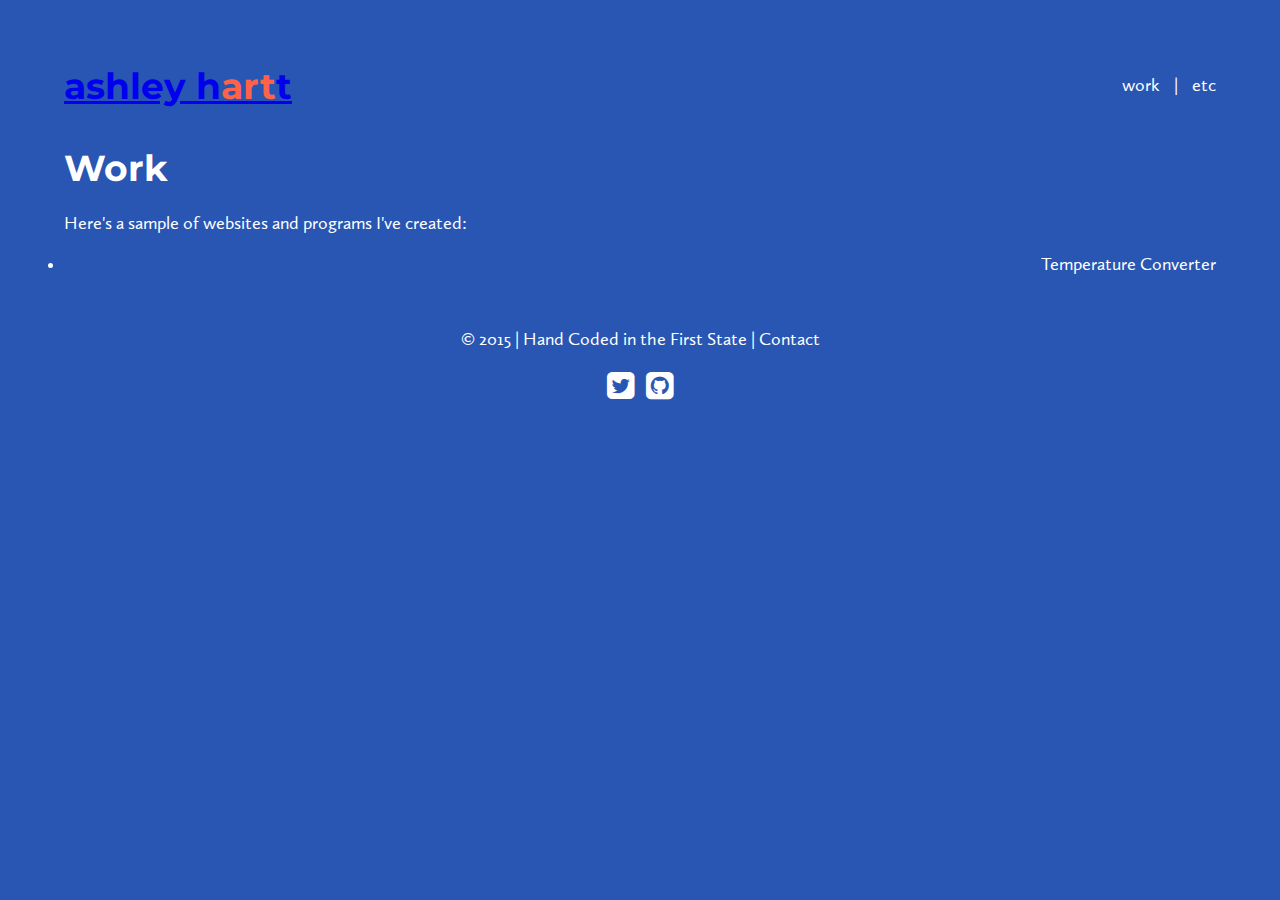
==== work.html @ 7e4d7e14 "Add "Work" page" ====
<html>
    <head>
    <title>ashley hartt | purpose-driven web design and development</title>
    <meta charset="utf-8" />
    <meta name="viewport" content="width=device-width, initial-scale=1" />
        <!--[if lte IE 8]><script src="assets/js/ie/html5shiv.js"></script><![endif]-->
    <link rel="stylesheet" type="text/css" href="styles/style.css" />
    <link rel="stylesheet" type="text/css" href="https://fonts.googleapis.com/css?family=Montserrat:400,700|Raleway:400,500,700">
    <link rel="stylesheet" type="text/css" href="styles/flexbox.css">
    <link rel="stylesheet" type="text/css" href="styles/MyFontsWebfontsKit.css">
    <link rel="stylesheet" type="text/css" href="https://maxcdn.bootstrapcdn.com/font-awesome/4.3.0/css/font-awesome.min.css">
    </head>
    <body>
    <header id="header">
        <nav id="top-nav">
            <div class="row middle-lg middle-md middle-sm middle-xs">
                <div class="col-lg col-md col-sm col-xs">
                <h1 id="logo"><a id="header-home-link" href="./index.html">ashley h<span style="color: tomato;">art</span>t</a></h1>
                </div>
                <div class="col-lg col-md col-sm col-xs">
                    <ul>
                        <li id="work" class="nav-menu-items"><a href="./work.html">work</a></li>
                        <li class="nav-menu-items"><a href="#">etc</a></li>
                    </ul>
                </div>
            </div>
        </nav>
    </header>
        <hr class="style1">
        <section id="home-main">
            <h1>Work</h1>
            <p>Here's a sample of websites and programs I've created:</p>
            <br />
            <ul id="work-list">
            	<li><a href="./projects/temp_converter/temp_convert_form.html"> Temperature Converter</a></li>
            </ul>
        </section>
    <footer>
        <hr class="style1">
        <div class="row center-lg center-md center-sm center-xs">
            <div class="col"><p>&copy; 2015 | Hand Coded in the <a href="https://www.google.com/maps/place/Delaware/@39.145251,-75.4189207,9z/data=!3m1!4b1!4m2!3m1!1s0x89c705764d0cd63b:0x941d2d128c04e878" target="_blank">First State</a> | <a href="mailto:howdy@ashleyhartt.com">Contact</a></p>
            <br />
            <a href="https://twitter.com/ohhheyyyyyy" target="_blank"><i class="fa fa-twitter-square fa-2x"></i></a>
            &nbsp;
            <a href="https://github.com/ohhheyyyy" target="_blank"><i class="fa fa-github-square fa-2x"></i></a>
            </div>
        </div>
    </footer>    
    </body>
</html>
---- styles/style.css ----
/* Cross Browser Compatability CSS */
/**
 * html5doctor.com Reset Stylesheet (Eric Meyer's Reset Reloaded + HTML5 baseline)
 * v1.6.1 2010-09-17 | Authors: Eric Meyer & Richard Clark
 * html5doctor.com/html-5-reset-stylesheet/
 */

html, body, div, span, object, iframe,
h1, h2, h3, h4, h5, h6, p, blockquote, pre,
abbr, address, cite, code, del, dfn, em, img, ins, kbd, q, samp,
small, strong, sub, sup, var, b, i, dl, dt, dd, ol, ul, li,
fieldset, form, label, legend,
table, caption, tbody, tfoot, thead, tr, th, td,
article, aside, canvas, details, figcaption, figure,
footer, header, hgroup, menu, nav, section, summary,
time, mark, audio, video {
  margin: 0;
  padding: 0;
  border: 0;
  font-size: 100%;
  font: inherit;
  vertical-align: baseline;
}

article, aside, details, figcaption, figure,
footer, header, hgroup, menu, nav, section {
  display: block;
}

blockquote, q { quotes: none; }

blockquote:before, blockquote:after,
q:before, q:after { content: ""; content: none; }

ins { background-color: #ff9; color: #000; text-decoration: none; }

mark { background-color: #ff9; color: #000; font-style: italic; font-weight: bold; }

del { text-decoration: line-through; }

abbr[title], dfn[title] { border-bottom: 1px dotted; cursor: help; }

table { border-collapse: collapse; border-spacing: 0; }

hr { display: block; height: 1px; border: 0; border-top: 1px solid #ccc; margin: 1em 0; padding: 0; }

input, select { vertical-align: middle; }

/* Styles */

body {
	background-color: #2956B2;
	color: #ffffff;
	margin: 5%;
}

h1, h2, h3, h4, h5, h6 {
	font-family: 'Montserrat';
	font-weight: 700;
	font-size: 2.25em;
}

p, li {
	font-family: 'CallunaSans-Regular';
	/*font-family: 'Raleway';
	font-weight: 400;*/
	font-size: 1.15em;
	
}

.CallunaSans-Regular { 
	font-family: CallunaSans-Regular;
	font-weight: normal;
	font-style: normal;
}

/* Nav Menu */
ul {
	text-align: right;
}

ul li#work.nav-menu-items::after {
	content: ' | ';
	padding: 0 10px;
}

ul > li > a {
	text-decoration: none;
	color: #ffffff;
}

ul > li > a:hover {
	border-bottom: 3px solid tomato;
}

li.nav-menu-items {
	text-decoration: none;
    list-style: none;
    display: inline;
    justify-content: flex-end;
}

hr.style1 {
	height: 6px;
	background: url(http://ibrahimjabbari.com/english/images/hr-11.png) repeat-x 0 0;
    border: 0;
}

#home-main h1{
	margin-bottom: 2%;
}

footer hr {
	margin: 2% 0;
}

footer a, footer p a {
	color: #ffffff;
	text-decoration: none;
}

footer p a:hover {
	border-bottom: 3px solid tomato;
	color: #ffffff;
}

footer a:hover {
	color: tomato;
}

footer a img {
	max-height: 10%;
}
---- styles/flexbox.css ----
.container-fluid {
  margin-right: auto;
  margin-left: auto;
  padding-right: 2rem;
  padding-left: 2rem;
}

.row {
  box-sizing: border-box;
  display: -webkit-flex;
  display: -ms-flexbox;
  display: flex;
  -webkit-flex: 0 1 auto;
  -ms-flex: 0 1 auto;
  flex: 0 1 auto;
  -webkit-flex-direction: row;
  -ms-flex-direction: row;
  flex-direction: row;
  -webkit-flex-wrap: wrap;
  -ms-flex-wrap: wrap;
  flex-wrap: wrap;
  margin-right: -0.5rem;
  margin-left: -0.5rem;
}

.row.reverse {
  -webkit-flex-direction: row-reverse;
  -ms-flex-direction: row-reverse;
  flex-direction: row-reverse;
}

.col.reverse {
  -webkit-flex-direction: column-reverse;
  -ms-flex-direction: column-reverse;
  flex-direction: column-reverse;
}

.col-xs,
.col-xs-1,
.col-xs-2,
.col-xs-3,
.col-xs-4,
.col-xs-5,
.col-xs-6,
.col-xs-7,
.col-xs-8,
.col-xs-9,
.col-xs-10,
.col-xs-11,
.col-xs-12,
.col-xs-offset-1,
.col-xs-offset-2,
.col-xs-offset-3,
.col-xs-offset-4,
.col-xs-offset-5,
.col-xs-offset-6,
.col-xs-offset-7,
.col-xs-offset-8,
.col-xs-offset-9,
.col-xs-offset-10,
.col-xs-offset-11,
.col-xs-offset-12 {
  box-sizing: border-box;
  -webkit-flex: 0 0 auto;
  -ms-flex: 0 0 auto;
  flex: 0 0 auto;
  padding-right: 0.5rem;
  padding-left: 0.5rem;
}

.col-xs {
  -webkit-flex-grow: 1;
  -ms-flex-positive: 1;
  flex-grow: 1;
  -webkit-flex-basis: 0;
  -ms-flex-preferred-size: 0;
  flex-basis: 0;
  max-width: 100%;
}

.col-xs-1 {
  -webkit-flex-basis: 8.333%;
  -ms-flex-preferred-size: 8.333%;
  flex-basis: 8.333%;
  max-width: 8.333%;
}

.col-xs-2 {
  -webkit-flex-basis: 16.667%;
  -ms-flex-preferred-size: 16.667%;
  flex-basis: 16.667%;
  max-width: 16.667%;
}

.col-xs-3 {
  -webkit-flex-basis: 25%;
  -ms-flex-preferred-size: 25%;
  flex-basis: 25%;
  max-width: 25%;
}

.col-xs-4 {
  -webkit-flex-basis: 33.333%;
  -ms-flex-preferred-size: 33.333%;
  flex-basis: 33.333%;
  max-width: 33.333%;
}

.col-xs-5 {
  -webkit-flex-basis: 41.667%;
  -ms-flex-preferred-size: 41.667%;
  flex-basis: 41.667%;
  max-width: 41.667%;
}

.col-xs-6 {
  -webkit-flex-basis: 50%;
  -ms-flex-preferred-size: 50%;
  flex-basis: 50%;
  max-width: 50%;
}

.col-xs-7 {
  -webkit-flex-basis: 58.333%;
  -ms-flex-preferred-size: 58.333%;
  flex-basis: 58.333%;
  max-width: 58.333%;
}

.col-xs-8 {
  -webkit-flex-basis: 66.667%;
  -ms-flex-preferred-size: 66.667%;
  flex-basis: 66.667%;
  max-width: 66.667%;
}

.col-xs-9 {
  -webkit-flex-basis: 75%;
  -ms-flex-preferred-size: 75%;
  flex-basis: 75%;
  max-width: 75%;
}

.col-xs-10 {
  -webkit-flex-basis: 83.333%;
  -ms-flex-preferred-size: 83.333%;
  flex-basis: 83.333%;
  max-width: 83.333%;
}

.col-xs-11 {
  -webkit-flex-basis: 91.667%;
  -ms-flex-preferred-size: 91.667%;
  flex-basis: 91.667%;
  max-width: 91.667%;
}

.col-xs-12 {
  -webkit-flex-basis: 100%;
  -ms-flex-preferred-size: 100%;
  flex-basis: 100%;
  max-width: 100%;
}

.col-xs-offset-1 {
  margin-left: 8.333%;
}

.col-xs-offset-2 {
  margin-left: 16.667%;
}

.col-xs-offset-3 {
  margin-left: 25%;
}

.col-xs-offset-4 {
  margin-left: 33.333%;
}

.col-xs-offset-5 {
  margin-left: 41.667%;
}

.col-xs-offset-6 {
  margin-left: 50%;
}

.col-xs-offset-7 {
  margin-left: 58.333%;
}

.col-xs-offset-8 {
  margin-left: 66.667%;
}

.col-xs-offset-9 {
  margin-left: 75%;
}

.col-xs-offset-10 {
  margin-left: 83.333%;
}

.col-xs-offset-11 {
  margin-left: 91.667%;
}

.start-xs {
  -webkit-justify-content: flex-start;
  -ms-flex-pack: start;
  justify-content: flex-start;
  text-align: start;
}

.center-xs {
  -webkit-justify-content: center;
  -ms-flex-pack: center;
  justify-content: center;
  text-align: center;
}

.end-xs {
  -webkit-justify-content: flex-end;
  -ms-flex-pack: end;
  justify-content: flex-end;
  text-align: end;
}

.top-xs {
  -webkit-align-items: flex-start;
  -ms-flex-align: start;
  align-items: flex-start;
}

.middle-xs {
  -webkit-align-items: center;
  -ms-flex-align: center;
  align-items: center;
}

.bottom-xs {
  -webkit-align-items: flex-end;
  -ms-flex-align: end;
  align-items: flex-end;
}

.around-xs {
  -webkit-justify-content: space-around;
  -ms-flex-pack: distribute;
  justify-content: space-around;
}

.between-xs {
  -webkit-justify-content: space-between;
  -ms-flex-pack: justify;
  justify-content: space-between;
}

.first-xs {
  -webkit-order: -1;
  -ms-flex-order: -1;
  order: -1;
}

.last-xs {
  -webkit-order: 1;
  -ms-flex-order: 1;
  order: 1;
}

@media only screen and (min-width: 48em) {
  .container {
    width: 49rem;
  }

  .col-sm,
  .col-sm-1,
  .col-sm-2,
  .col-sm-3,
  .col-sm-4,
  .col-sm-5,
  .col-sm-6,
  .col-sm-7,
  .col-sm-8,
  .col-sm-9,
  .col-sm-10,
  .col-sm-11,
  .col-sm-12,
  .col-sm-offset-1,
  .col-sm-offset-2,
  .col-sm-offset-3,
  .col-sm-offset-4,
  .col-sm-offset-5,
  .col-sm-offset-6,
  .col-sm-offset-7,
  .col-sm-offset-8,
  .col-sm-offset-9,
  .col-sm-offset-10,
  .col-sm-offset-11,
  .col-sm-offset-12 {
    box-sizing: border-box;
    -webkit-flex: 0 0 auto;
    -ms-flex: 0 0 auto;
    flex: 0 0 auto;
    padding-right: 0.5rem;
    padding-left: 0.5rem;
  }

  .col-sm {
    -webkit-flex-grow: 1;
    -ms-flex-positive: 1;
    flex-grow: 1;
    -webkit-flex-basis: 0;
    -ms-flex-preferred-size: 0;
    flex-basis: 0;
    max-width: 100%;
  }

  .col-sm-1 {
    -webkit-flex-basis: 8.333%;
    -ms-flex-preferred-size: 8.333%;
    flex-basis: 8.333%;
    max-width: 8.333%;
  }

  .col-sm-2 {
    -webkit-flex-basis: 16.667%;
    -ms-flex-preferred-size: 16.667%;
    flex-basis: 16.667%;
    max-width: 16.667%;
  }

  .col-sm-3 {
    -webkit-flex-basis: 25%;
    -ms-flex-preferred-size: 25%;
    flex-basis: 25%;
    max-width: 25%;
  }

  .col-sm-4 {
    -webkit-flex-basis: 33.333%;
    -ms-flex-preferred-size: 33.333%;
    flex-basis: 33.333%;
    max-width: 33.333%;
  }

  .col-sm-5 {
    -webkit-flex-basis: 41.667%;
    -ms-flex-preferred-size: 41.667%;
    flex-basis: 41.667%;
    max-width: 41.667%;
  }

  .col-sm-6 {
    -webkit-flex-basis: 50%;
    -ms-flex-preferred-size: 50%;
    flex-basis: 50%;
    max-width: 50%;
  }

  .col-sm-7 {
    -webkit-flex-basis: 58.333%;
    -ms-flex-preferred-size: 58.333%;
    flex-basis: 58.333%;
    max-width: 58.333%;
  }

  .col-sm-8 {
    -webkit-flex-basis: 66.667%;
    -ms-flex-preferred-size: 66.667%;
    flex-basis: 66.667%;
    max-width: 66.667%;
  }

  .col-sm-9 {
    -webkit-flex-basis: 75%;
    -ms-flex-preferred-size: 75%;
    flex-basis: 75%;
    max-width: 75%;
  }

  .col-sm-10 {
    -webkit-flex-basis: 83.333%;
    -ms-flex-preferred-size: 83.333%;
    flex-basis: 83.333%;
    max-width: 83.333%;
  }

  .col-sm-11 {
    -webkit-flex-basis: 91.667%;
    -ms-flex-preferred-size: 91.667%;
    flex-basis: 91.667%;
    max-width: 91.667%;
  }

  .col-sm-12 {
    -webkit-flex-basis: 100%;
    -ms-flex-preferred-size: 100%;
    flex-basis: 100%;
    max-width: 100%;
  }

  .col-sm-offset-1 {
    margin-left: 8.333%;
  }

  .col-sm-offset-2 {
    margin-left: 16.667%;
  }

  .col-sm-offset-3 {
    margin-left: 25%;
  }

  .col-sm-offset-4 {
    margin-left: 33.333%;
  }

  .col-sm-offset-5 {
    margin-left: 41.667%;
  }

  .col-sm-offset-6 {
    margin-left: 50%;
  }

  .col-sm-offset-7 {
    margin-left: 58.333%;
  }

  .col-sm-offset-8 {
    margin-left: 66.667%;
  }

  .col-sm-offset-9 {
    margin-left: 75%;
  }

  .col-sm-offset-10 {
    margin-left: 83.333%;
  }

  .col-sm-offset-11 {
    margin-left: 91.667%;
  }

  .start-sm {
    -webkit-justify-content: flex-start;
    -ms-flex-pack: start;
    justify-content: flex-start;
    text-align: start;
  }

  .center-sm {
    -webkit-justify-content: center;
    -ms-flex-pack: center;
    justify-content: center;
    text-align: center;
  }

  .end-sm {
    -webkit-justify-content: flex-end;
    -ms-flex-pack: end;
    justify-content: flex-end;
    text-align: end;
  }

  .top-sm {
    -webkit-align-items: flex-start;
    -ms-flex-align: start;
    align-items: flex-start;
  }

  .middle-sm {
    -webkit-align-items: center;
    -ms-flex-align: center;
    align-items: center;
  }

  .bottom-sm {
    -webkit-align-items: flex-end;
    -ms-flex-align: end;
    align-items: flex-end;
  }

  .around-sm {
    -webkit-justify-content: space-around;
    -ms-flex-pack: distribute;
    justify-content: space-around;
  }

  .between-sm {
    -webkit-justify-content: space-between;
    -ms-flex-pack: justify;
    justify-content: space-between;
  }

  .first-sm {
    -webkit-order: -1;
    -ms-flex-order: -1;
    order: -1;
  }

  .last-sm {
    -webkit-order: 1;
    -ms-flex-order: 1;
    order: 1;
  }
}

@media only screen and (min-width: 64em) {
  .container {
    width: 65rem;
  }

  .col-md,
  .col-md-1,
  .col-md-2,
  .col-md-3,
  .col-md-4,
  .col-md-5,
  .col-md-6,
  .col-md-7,
  .col-md-8,
  .col-md-9,
  .col-md-10,
  .col-md-11,
  .col-md-12,
  .col-md-offset-1,
  .col-md-offset-2,
  .col-md-offset-3,
  .col-md-offset-4,
  .col-md-offset-5,
  .col-md-offset-6,
  .col-md-offset-7,
  .col-md-offset-8,
  .col-md-offset-9,
  .col-md-offset-10,
  .col-md-offset-11,
  .col-md-offset-12 {
    box-sizing: border-box;
    -webkit-flex: 0 0 auto;
    -ms-flex: 0 0 auto;
    flex: 0 0 auto;
    padding-right: 0.5rem;
    padding-left: 0.5rem;
  }

  .col-md {
    -webkit-flex-grow: 1;
    -ms-flex-positive: 1;
    flex-grow: 1;
    -webkit-flex-basis: 0;
    -ms-flex-preferred-size: 0;
    flex-basis: 0;
    max-width: 100%;
  }

  .col-md-1 {
    -webkit-flex-basis: 8.333%;
    -ms-flex-preferred-size: 8.333%;
    flex-basis: 8.333%;
    max-width: 8.333%;
  }

  .col-md-2 {
    -webkit-flex-basis: 16.667%;
    -ms-flex-preferred-size: 16.667%;
    flex-basis: 16.667%;
    max-width: 16.667%;
  }

  .col-md-3 {
    -webkit-flex-basis: 25%;
    -ms-flex-preferred-size: 25%;
    flex-basis: 25%;
    max-width: 25%;
  }

  .col-md-4 {
    -webkit-flex-basis: 33.333%;
    -ms-flex-preferred-size: 33.333%;
    flex-basis: 33.333%;
    max-width: 33.333%;
  }

  .col-md-5 {
    -webkit-flex-basis: 41.667%;
    -ms-flex-preferred-size: 41.667%;
    flex-basis: 41.667%;
    max-width: 41.667%;
  }

  .col-md-6 {
    -webkit-flex-basis: 50%;
    -ms-flex-preferred-size: 50%;
    flex-basis: 50%;
    max-width: 50%;
  }

  .col-md-7 {
    -webkit-flex-basis: 58.333%;
    -ms-flex-preferred-size: 58.333%;
    flex-basis: 58.333%;
    max-width: 58.333%;
  }

  .col-md-8 {
    -webkit-flex-basis: 66.667%;
    -ms-flex-preferred-size: 66.667%;
    flex-basis: 66.667%;
    max-width: 66.667%;
  }

  .col-md-9 {
    -webkit-flex-basis: 75%;
    -ms-flex-preferred-size: 75%;
    flex-basis: 75%;
    max-width: 75%;
  }

  .col-md-10 {
    -webkit-flex-basis: 83.333%;
    -ms-flex-preferred-size: 83.333%;
    flex-basis: 83.333%;
    max-width: 83.333%;
  }

  .col-md-11 {
    -webkit-flex-basis: 91.667%;
    -ms-flex-preferred-size: 91.667%;
    flex-basis: 91.667%;
    max-width: 91.667%;
  }

  .col-md-12 {
    -webkit-flex-basis: 100%;
    -ms-flex-preferred-size: 100%;
    flex-basis: 100%;
    max-width: 100%;
  }

  .col-md-offset-1 {
    margin-left: 8.333%;
  }

  .col-md-offset-2 {
    margin-left: 16.667%;
  }

  .col-md-offset-3 {
    margin-left: 25%;
  }

  .col-md-offset-4 {
    margin-left: 33.333%;
  }

  .col-md-offset-5 {
    margin-left: 41.667%;
  }

  .col-md-offset-6 {
    margin-left: 50%;
  }

  .col-md-offset-7 {
    margin-left: 58.333%;
  }

  .col-md-offset-8 {
    margin-left: 66.667%;
  }

  .col-md-offset-9 {
    margin-left: 75%;
  }

  .col-md-offset-10 {
    margin-left: 83.333%;
  }

  .col-md-offset-11 {
    margin-left: 91.667%;
  }

  .start-md {
    -webkit-justify-content: flex-start;
    -ms-flex-pack: start;
    justify-content: flex-start;
    text-align: start;
  }

  .center-md {
    -webkit-justify-content: center;
    -ms-flex-pack: center;
    justify-content: center;
    text-align: center;
  }

  .end-md {
    -webkit-justify-content: flex-end;
    -ms-flex-pack: end;
    justify-content: flex-end;
    text-align: end;
  }

  .top-md {
    -webkit-align-items: flex-start;
    -ms-flex-align: start;
    align-items: flex-start;
  }

  .middle-md {
    -webkit-align-items: center;
    -ms-flex-align: center;
    align-items: center;
  }

  .bottom-md {
    -webkit-align-items: flex-end;
    -ms-flex-align: end;
    align-items: flex-end;
  }

  .around-md {
    -webkit-justify-content: space-around;
    -ms-flex-pack: distribute;
    justify-content: space-around;
  }

  .between-md {
    -webkit-justify-content: space-between;
    -ms-flex-pack: justify;
    justify-content: space-between;
  }

  .first-md {
    -webkit-order: -1;
    -ms-flex-order: -1;
    order: -1;
  }

  .last-md {
    -webkit-order: 1;
    -ms-flex-order: 1;
    order: 1;
  }
}

@media only screen and (min-width: 75em) {
  .container {
    width: 76rem;
  }

  .col-lg,
  .col-lg-1,
  .col-lg-2,
  .col-lg-3,
  .col-lg-4,
  .col-lg-5,
  .col-lg-6,
  .col-lg-7,
  .col-lg-8,
  .col-lg-9,
  .col-lg-10,
  .col-lg-11,
  .col-lg-12,
  .col-lg-offset-1,
  .col-lg-offset-2,
  .col-lg-offset-3,
  .col-lg-offset-4,
  .col-lg-offset-5,
  .col-lg-offset-6,
  .col-lg-offset-7,
  .col-lg-offset-8,
  .col-lg-offset-9,
  .col-lg-offset-10,
  .col-lg-offset-11,
  .col-lg-offset-12 {
    box-sizing: border-box;
    -webkit-flex: 0 0 auto;
    -ms-flex: 0 0 auto;
    flex: 0 0 auto;
    padding-right: 0.5rem;
    padding-left: 0.5rem;
  }

  .col-lg {
    -webkit-flex-grow: 1;
    -ms-flex-positive: 1;
    flex-grow: 1;
    -webkit-flex-basis: 0;
    -ms-flex-preferred-size: 0;
    flex-basis: 0;
    max-width: 100%;
  }

  .col-lg-1 {
    -webkit-flex-basis: 8.333%;
    -ms-flex-preferred-size: 8.333%;
    flex-basis: 8.333%;
    max-width: 8.333%;
  }

  .col-lg-2 {
    -webkit-flex-basis: 16.667%;
    -ms-flex-preferred-size: 16.667%;
    flex-basis: 16.667%;
    max-width: 16.667%;
  }

  .col-lg-3 {
    -webkit-flex-basis: 25%;
    -ms-flex-preferred-size: 25%;
    flex-basis: 25%;
    max-width: 25%;
  }

  .col-lg-4 {
    -webkit-flex-basis: 33.333%;
    -ms-flex-preferred-size: 33.333%;
    flex-basis: 33.333%;
    max-width: 33.333%;
  }

  .col-lg-5 {
    -webkit-flex-basis: 41.667%;
    -ms-flex-preferred-size: 41.667%;
    flex-basis: 41.667%;
    max-width: 41.667%;
  }

  .col-lg-6 {
    -webkit-flex-basis: 50%;
    -ms-flex-preferred-size: 50%;
    flex-basis: 50%;
    max-width: 50%;
  }

  .col-lg-7 {
    -webkit-flex-basis: 58.333%;
    -ms-flex-preferred-size: 58.333%;
    flex-basis: 58.333%;
    max-width: 58.333%;
  }

  .col-lg-8 {
    -webkit-flex-basis: 66.667%;
    -ms-flex-preferred-size: 66.667%;
    flex-basis: 66.667%;
    max-width: 66.667%;
  }

  .col-lg-9 {
    -webkit-flex-basis: 75%;
    -ms-flex-preferred-size: 75%;
    flex-basis: 75%;
    max-width: 75%;
  }

  .col-lg-10 {
    -webkit-flex-basis: 83.333%;
    -ms-flex-preferred-size: 83.333%;
    flex-basis: 83.333%;
    max-width: 83.333%;
  }

  .col-lg-11 {
    -webkit-flex-basis: 91.667%;
    -ms-flex-preferred-size: 91.667%;
    flex-basis: 91.667%;
    max-width: 91.667%;
  }

  .col-lg-12 {
    -webkit-flex-basis: 100%;
    -ms-flex-preferred-size: 100%;
    flex-basis: 100%;
    max-width: 100%;
  }

  .col-lg-offset-1 {
    margin-left: 8.333%;
  }

  .col-lg-offset-2 {
    margin-left: 16.667%;
  }

  .col-lg-offset-3 {
    margin-left: 25%;
  }

  .col-lg-offset-4 {
    margin-left: 33.333%;
  }

  .col-lg-offset-5 {
    margin-left: 41.667%;
  }

  .col-lg-offset-6 {
    margin-left: 50%;
  }

  .col-lg-offset-7 {
    margin-left: 58.333%;
  }

  .col-lg-offset-8 {
    margin-left: 66.667%;
  }

  .col-lg-offset-9 {
    margin-left: 75%;
  }

  .col-lg-offset-10 {
    margin-left: 83.333%;
  }

  .col-lg-offset-11 {
    margin-left: 91.667%;
  }

  .start-lg {
    -webkit-justify-content: flex-start;
    -ms-flex-pack: start;
    justify-content: flex-start;
    text-align: start;
  }

  .center-lg {
    -webkit-justify-content: center;
    -ms-flex-pack: center;
    justify-content: center;
    text-align: center;
  }

  .end-lg {
    -webkit-justify-content: flex-end;
    -ms-flex-pack: end;
    justify-content: flex-end;
    text-align: end;
  }

  .top-lg {
    -webkit-align-items: flex-start;
    -ms-flex-align: start;
    align-items: flex-start;
  }

  .middle-lg {
    -webkit-align-items: center;
    -ms-flex-align: center;
    align-items: center;
  }

  .bottom-lg {
    -webkit-align-items: flex-end;
    -ms-flex-align: end;
    align-items: flex-end;
  }

  .around-lg {
    -webkit-justify-content: space-around;
    -ms-flex-pack: distribute;
    justify-content: space-around;
  }

  .between-lg {
    -webkit-justify-content: space-between;
    -ms-flex-pack: justify;
    justify-content: space-between;
  }

  .first-lg {
    -webkit-order: -1;
    -ms-flex-order: -1;
    order: -1;
  }

  .last-lg {
    -webkit-order: 1;
    -ms-flex-order: 1;
    order: 1;
  }
}
---- styles/MyFontsWebfontsKit.css ----
/**
 * @license
 * MyFonts Webfont Build ID 3048383, 2015-06-24T13:55:49-0400
 * 
 * The fonts listed in this notice are subject to the End User License
 * Agreement(s) entered into by the website owner. All other parties are 
 * explicitly restricted from using the Licensed Webfonts(s).
 * 
 * You may obtain a valid license at the URLs below.
 * 
 * Webfont: CallunaSans-Regular by exljbris
 * URL: http://www.myfonts.com/fonts/exljbris/calluna-sans/regular/
 * Copyright: Copyright (c) 2010 by Jos Buivenga. All rights reserved.
 * Licensed pageviews: 10,000
 * 
 * 
 * License: http://www.myfonts.com/viewlicense?type=web&buildid=3048383
 * 
 * © 2015 MyFonts Inc
*/


/* @import must be at top of file, otherwise CSS will not work */
@import url("//hello.myfonts.net/count/2e83bf");

  
@font-face {font-family: 'CallunaSans-Regular';src: url('fonts/2E83BF_0_0.eot');src: url('fonts/2E83BF_0_0.eot?#iefix') format('embedded-opentype'),url('fonts/2E83BF_0_0.woff2') format('woff2'),url('fonts/2E83BF_0_0.woff') format('woff'),url('fonts/2E83BF_0_0.ttf') format('truetype');}
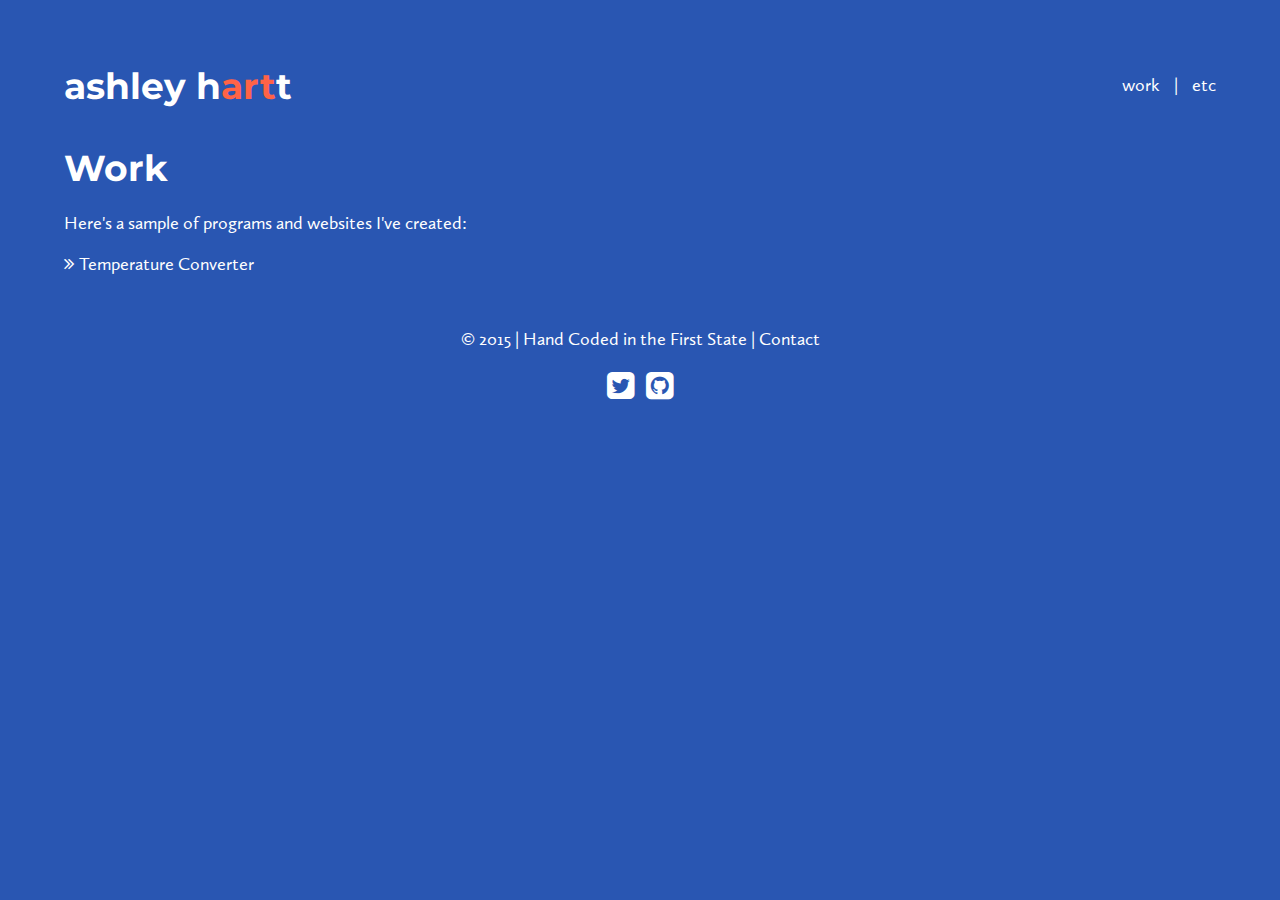
==== commit a2c7bdbc: "Change syntax of page description" ====
--- a/work.html
+++ b/work.html
@@ -29,7 +29,7 @@
         <hr class="style1">
         <section id="home-main">
             <h1>Work</h1>
-            <p>Here's a sample of websites and programs I've created:</p>
+            <p>Here's a sample of programs and websites I've created:</p>
             <br />
             <ul id="work-list">
             	<li><a href="./projects/temp_converter/temp_convert_form.html"> Temperature Converter</a></li>
--- a/styles/style.css
+++ b/styles/style.css
@@ -46,7 +46,7 @@
 
 input, select { vertical-align: middle; }
 
-/* Styles */
+/* Ruuuulll Styles */
 
 body {
 	background-color: #2956B2;
@@ -130,4 +130,21 @@
 
 footer a img {
 	max-height: 10%;
-}+}
+
+/* Werk werk werk */
+
+h1#logo a#header-home-link {
+	color: #ffffff;
+	text-decoration: none;
+}
+
+ul#work-list {
+	text-align: left;
+	list-style: outside none none;
+}
+
+#work-list > li::before {
+    /*content: " \f08a	";*/
+    content: " \f101";
+    font-family: "FontAwesome";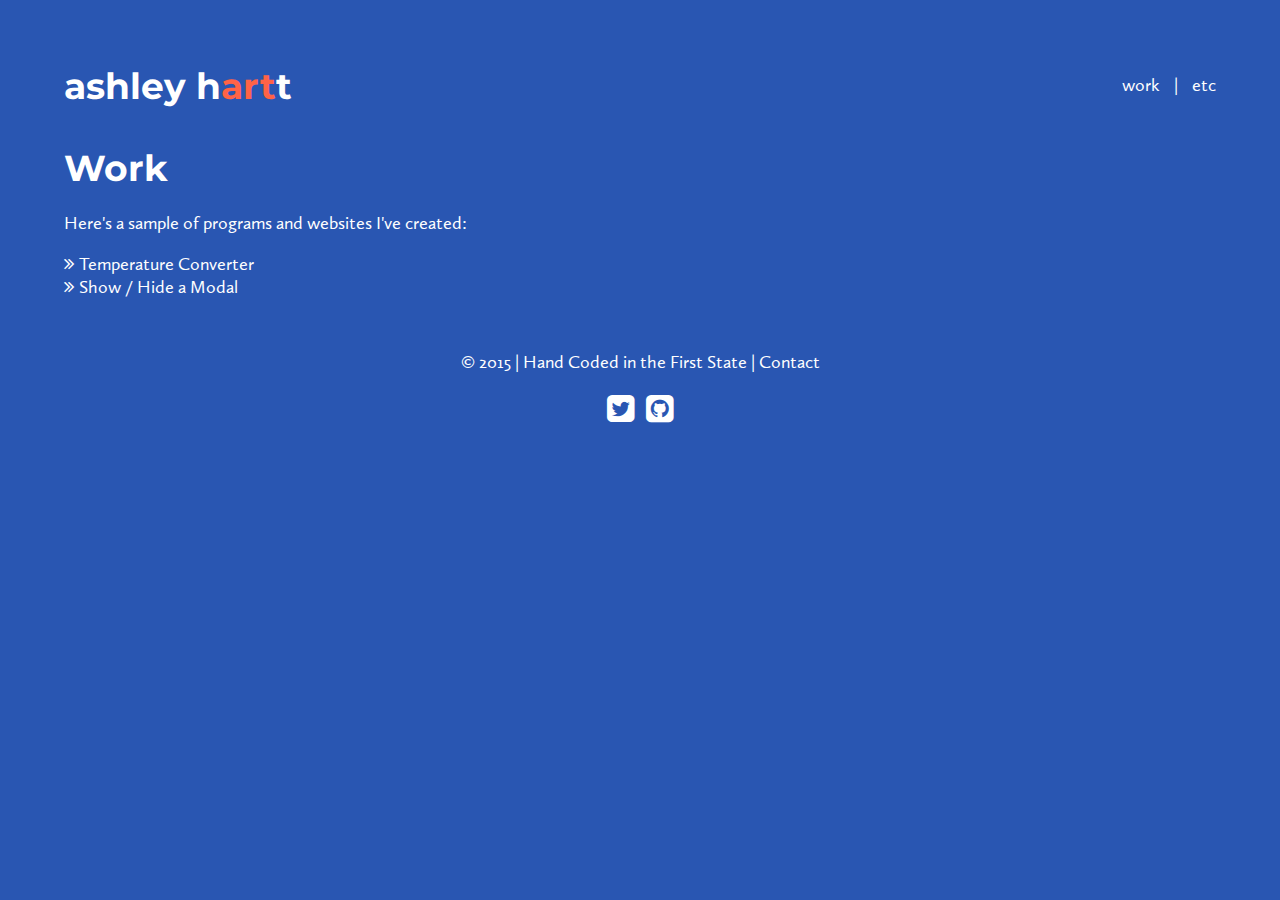
==== commit 94e6bcee: "Add link for show / hide modal script" ====
--- a/work.html
+++ b/work.html
@@ -33,6 +33,7 @@
             <br />
             <ul id="work-list">
             	<li><a href="./projects/temp_converter/temp_convert_form.html"> Temperature Converter</a></li>
+                <li><a href="./projects/modal_madness/modal.html"> Show / Hide a Modal</a></li>
             </ul>
         </section>
     <footer>
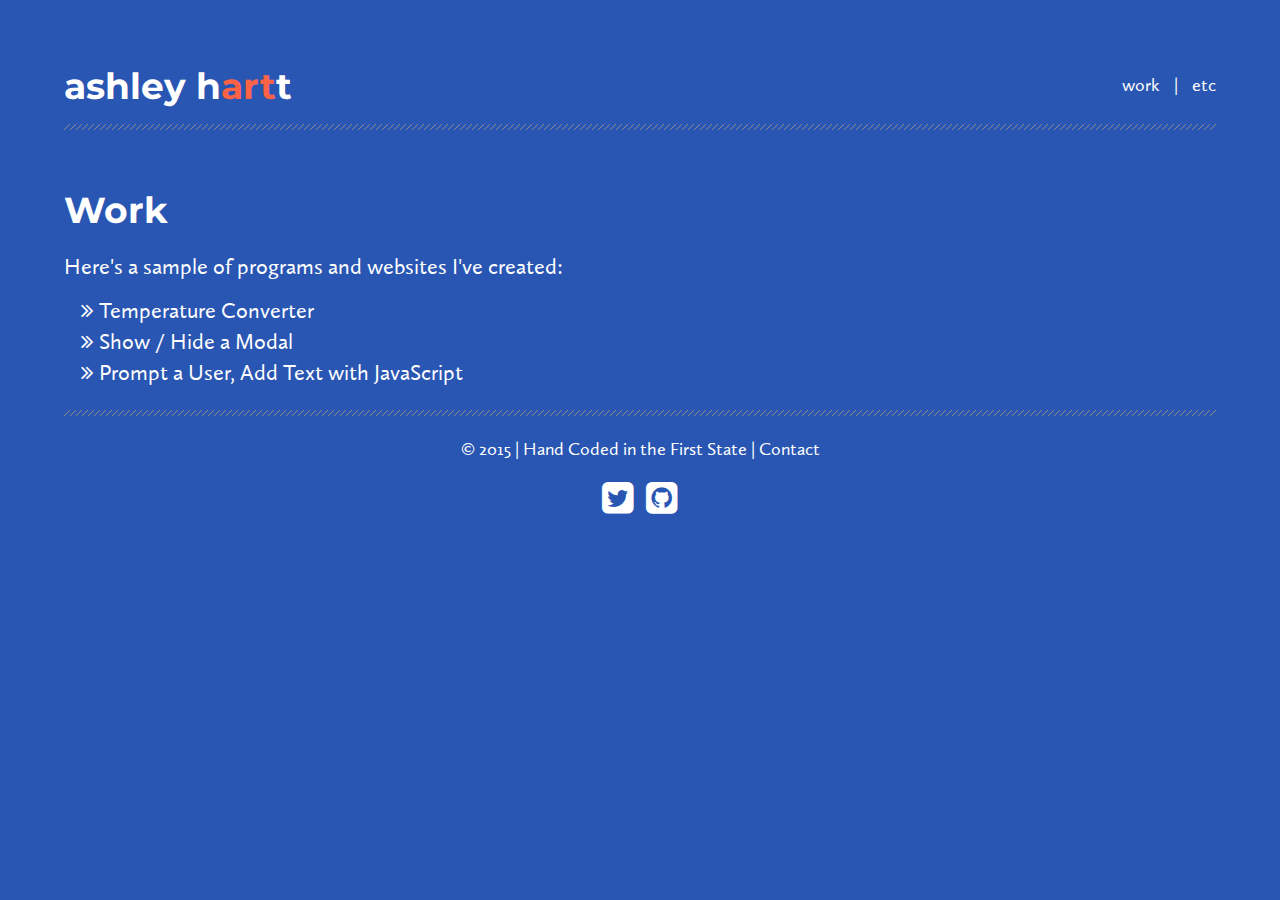
==== commit 34795472: "Add link to prompt user, add text with JavaScript files" ====
--- a/work.html
+++ b/work.html
@@ -34,6 +34,7 @@
             <ul id="work-list">
             	<li><a href="./projects/temp_converter/temp_convert_form.html"> Temperature Converter</a></li>
                 <li><a href="./projects/modal_madness/modal.html"> Show / Hide a Modal</a></li>
+                <li><a href="./projects/dragon_slayer/dragon.html"> Prompt a User, Add Text with JavaScript</a></li>
             </ul>
         </section>
     <footer>
--- a/styles/style.css
+++ b/styles/style.css
@@ -51,21 +51,36 @@
 body {
 	background-color: #2956B2;
 	color: #ffffff;
-	margin: 5%;
+	margin: 5% 5% 0;
 }
 
 h1, h2, h3, h4, h5, h6 {
 	font-family: 'Montserrat';
 	font-weight: 700;
-	font-size: 2.25em;
+	font-size: 36px;
+}
+
+#header nav#top-nav ul li {
+	font-family: 'CallunaSans-Regular';
+	/*font-family: 'Raleway';
+	font-weight: 400;*/
+	font-size: 18.4px;
+	
 }
 
 p, li {
 	font-family: 'CallunaSans-Regular';
 	/*font-family: 'Raleway';
 	font-weight: 400;*/
-	font-size: 1.15em;
+	font-size: 22px;
 	
+}
+
+::selection {
+  background: #34495e; /* WebKit/Blink Browsers */
+}
+::-moz-selection {
+  background: #34495e; /* Gecko Browsers */
 }
 
 .CallunaSans-Regular { 
@@ -89,6 +104,10 @@
 	color: #ffffff;
 }
 
+#work-list > li {
+  margin: 0 0 5px 1.5%;
+}
+
 ul > li > a:hover {
 	border-bottom: 3px solid tomato;
 }
@@ -102,21 +121,58 @@
 
 hr.style1 {
 	height: 6px;
-	background: url(http://ibrahimjabbari.com/english/images/hr-11.png) repeat-x 0 0;
+	background: url("../images/hr-11.png") repeat-x 0 0;
     border: 0;
+    margin-bottom: 2%;
+}
+
+hr#footer-divider.style1 {
+	margin-top: 3%;
 }
 
 #home-main h1{
-	margin-bottom: 2%;
+	margin: 5% 0 2%;
+}
+
+#home-main img {
+	flex-shrink: 0;
+    max-width: 350px;
+    width: 100%;
+    margin-top: 5%;
+}
+
+#home-main img.photo-frame {
+	border: 15px solid #ffffff;
+	float: right;
+}
+
+#home-main-content-block {
+	/*margin-right: 10%;*/
+
+}
+
+.home-intro-text {
+    font-size: 22px;
+    line-height: 125%;
+    flex-shrink: 0;
+}
+
+#home-main ul#home-skills-list,
+ul#home-skills-list li {
+	margin-left: 1.5%;
+	text-align: left;
+	list-style: none;
+	font-size: 22px;
 }
 
 footer hr {
 	margin: 2% 0;
 }
 
-footer a, footer p a {
-	color: #ffffff;
-	text-decoration: none;
+footer p, footer a, footer p a {
+	color: #ffffff;
+	text-decoration: none;
+	font-size: 18.4px;
 }
 
 footer p a:hover {
@@ -144,7 +200,8 @@
 	list-style: outside none none;
 }
 
-#work-list > li::before {
+#work-list > li::before,
+#home-skills-list > li::before {
     /*content: " \f08a	";*/
     content: " \f101";
     font-family: "FontAwesome";--- a/styles/MyFontsWebfontsKit.css
+++ b/styles/MyFontsWebfontsKit.css
@@ -24,5 +24,12 @@
 @import url("//hello.myfonts.net/count/2e83bf");
 
   
-@font-face {font-family: 'CallunaSans-Regular';src: url('fonts/2E83BF_0_0.eot');src: url('fonts/2E83BF_0_0.eot?#iefix') format('embedded-opentype'),url('fonts/2E83BF_0_0.woff2') format('woff2'),url('fonts/2E83BF_0_0.woff') format('woff'),url('fonts/2E83BF_0_0.ttf') format('truetype');}
- +@font-face {
+	font-family: 'CallunaSans-Regular';
+	src: url('./fonts/2E83BF_0_0.eot');
+	src: url('./fonts/2E83BF_0_0.eot?#iefix') format('embedded-opentype'),
+		 url('./fonts/2E83BF_0_0.woff2') format('woff2'),
+		 url('./fonts/2E83BF_0_0.woff') format('woff'),
+		 url('./fonts/2E83BF_0_0.ttf') format('truetype');
+	}
+
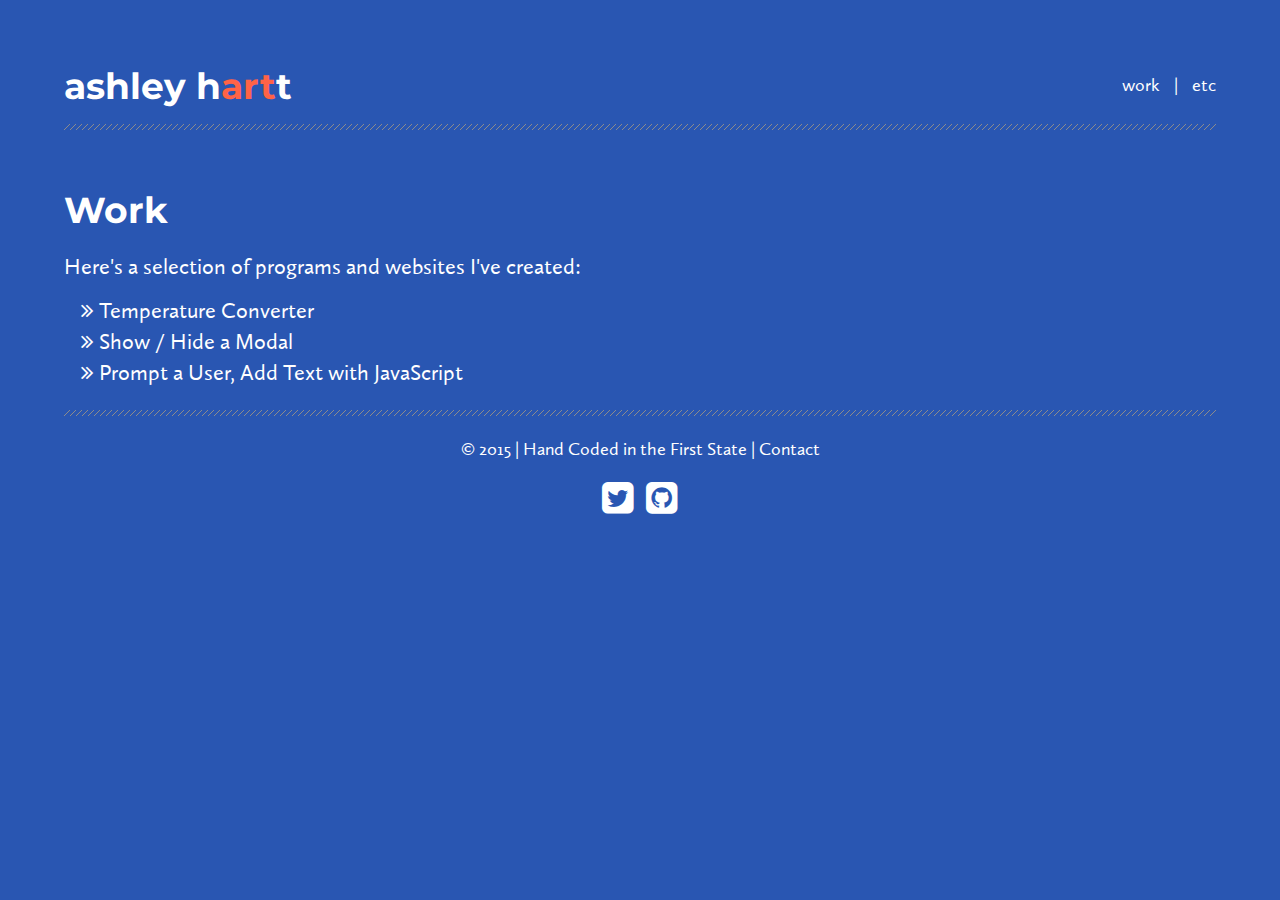
==== commit e58a3b99: "Change 'sample' to 'selection'" ====
--- a/work.html
+++ b/work.html
@@ -29,7 +29,7 @@
         <hr class="style1">
         <section id="home-main">
             <h1>Work</h1>
-            <p>Here's a sample of programs and websites I've created:</p>
+            <p>Here's a selection of programs and websites I've created:</p>
             <br />
             <ul id="work-list">
             	<li><a href="./projects/temp_converter/temp_convert_form.html"> Temperature Converter</a></li>
--- a/styles/style.css
+++ b/styles/style.css
@@ -126,7 +126,15 @@
     margin-bottom: 2%;
 }
 
-hr#footer-divider.style1 {
+hr.style1-white {
+	height: 6px;
+	background: url("../images/hr-11-white.png") repeat-x 0 0;
+    border: 0;
+    margin-bottom: 2%;
+}
+
+hr#footer-divider.style1,
+hr#footer-divider.style1-white {
 	margin-top: 3%;
 }
 
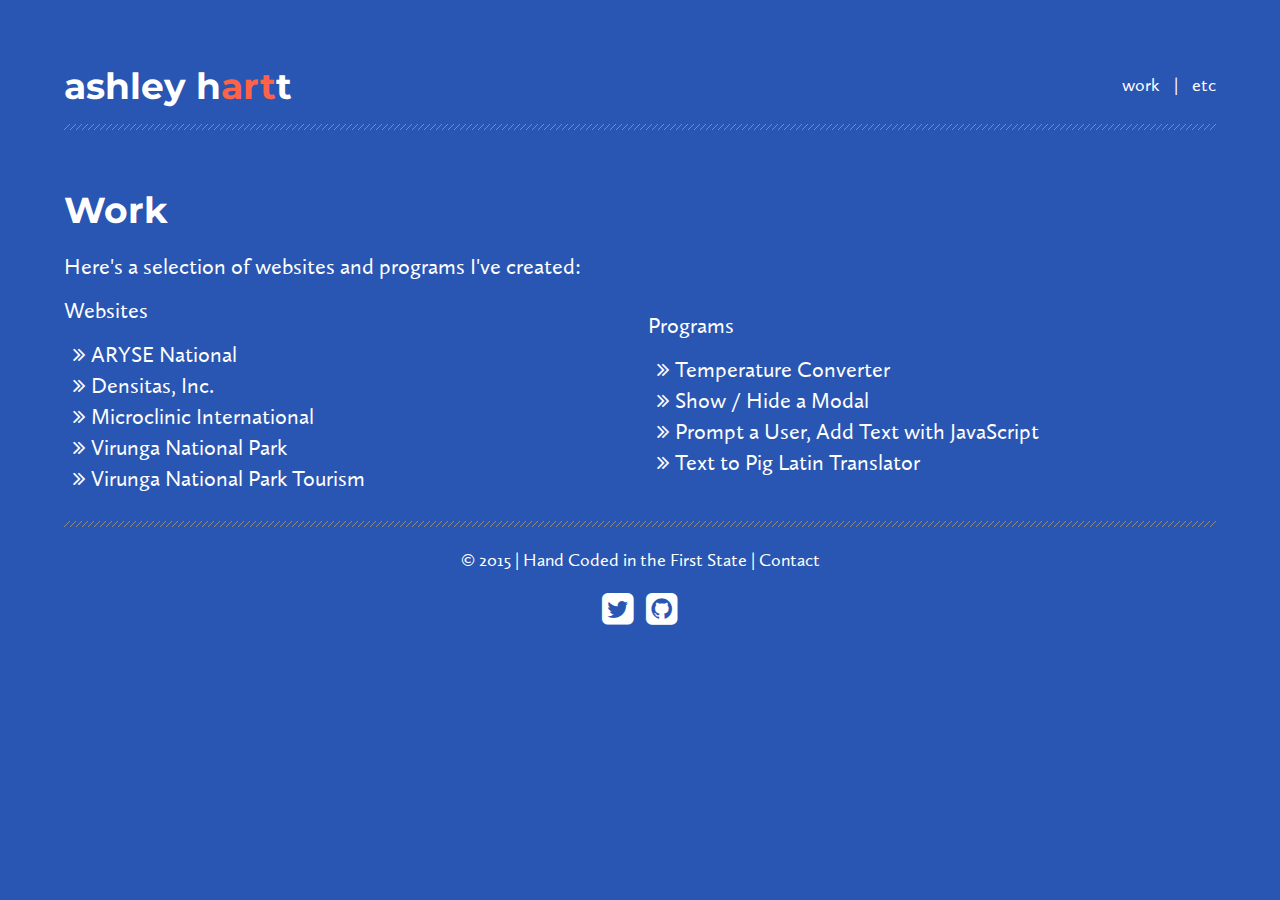
==== commit 380037b9: "Change order of website <li> items" ====
--- a/work.html
+++ b/work.html
@@ -29,13 +29,28 @@
         <hr class="style1">
         <section id="home-main">
             <h1>Work</h1>
-            <p>Here's a selection of programs and websites I've created:</p>
+            <p>Here's a selection of websites and programs I've created:</p>
             <br />
-            <ul id="work-list">
-            	<li><a href="./projects/temp_converter/temp_convert_form.html"> Temperature Converter</a></li>
-                <li><a href="./projects/modal_madness/modal.html"> Show / Hide a Modal</a></li>
-                <li><a href="./projects/dragon_slayer/dragon.html"> Prompt a User, Add Text with JavaScript</a></li>
-            </ul>
+            <div class="row middle-lg middle-md middle-sm middle-xs">
+                <div class="col-lg col-md col-sm col-xs">
+                    <p>Websites</p><br>
+                <ul id="work-list">
+                    <li><a href="http://www.arysenational.org/" target="_blank"> ARYSE National</a></li>
+                    <li><a href="http://densitas.ca" target="_blank"> Densitas, Inc.</a></li>
+                    <li><a href="http://microclinics.org" target="_blank"> Microclinic International</a></li>
+                    <li><a href="https://virunga.org" target="_blank"> Virunga National Park</a></li>
+                    <li><a href="http://visitvirunga.org" target="_blank"> Virunga National Park Tourism</a></li>
+                </ul>
+                </div>
+                <div class="col-lg col-md col-sm col-xs">
+                    <p>Programs</p><br>
+                <ul id="work-list">
+                	<li><a href="./projects/temp_converter/temp_convert_form.html"> Temperature Converter</a></li>
+                    <li><a href="./projects/modal_madness/modal.html"> Show / Hide a Modal</a></li>
+                    <li><a href="./projects/dragon_slayer/dragon.html"> Prompt a User, Add Text with JavaScript</a></li>
+                    <li><a href="./projects/pig_latin/piglatin.html"> Text to Pig Latin Translator</a></li>
+                </ul>
+                </div>
         </section>
     <footer>
         <hr class="style1">
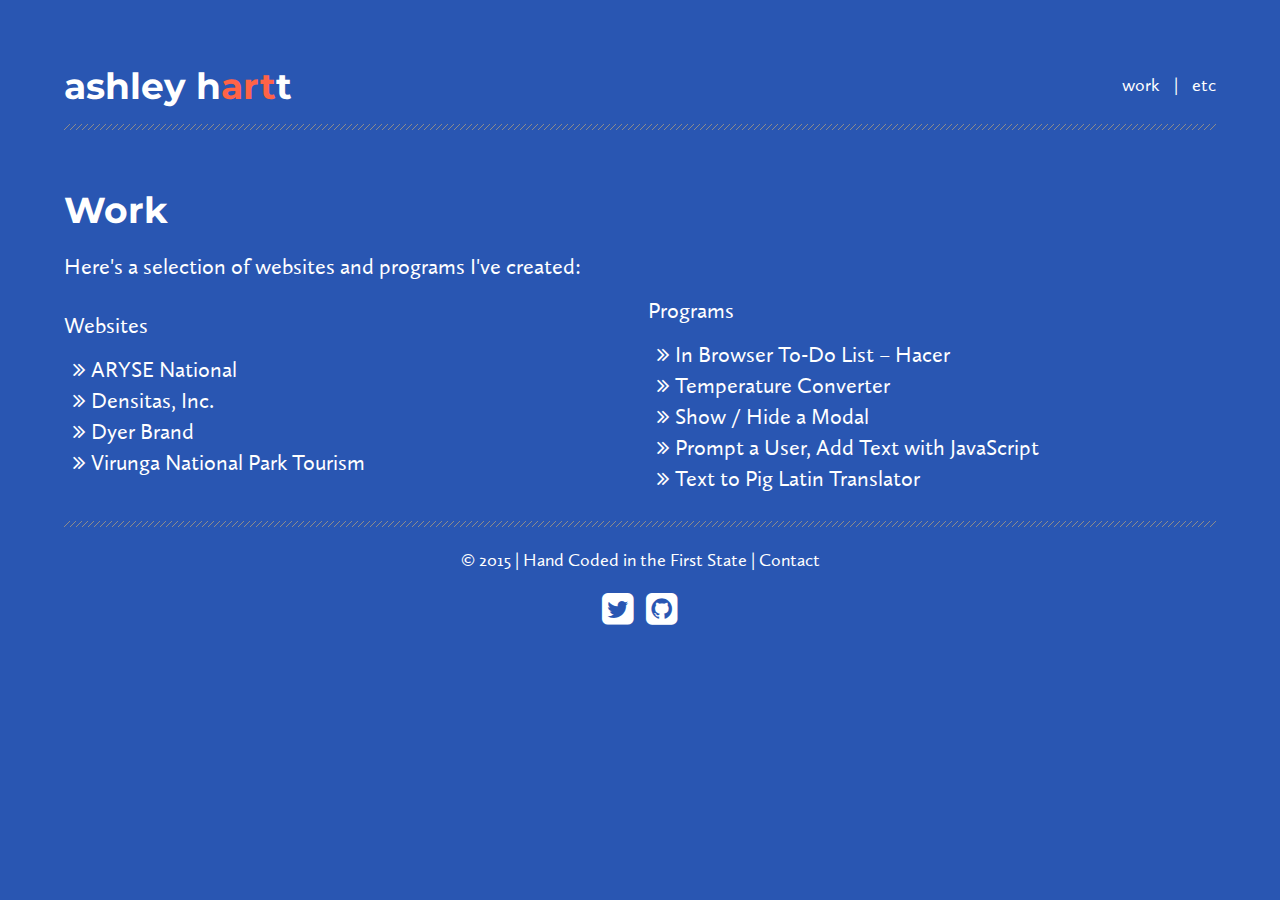
==== commit 39d8908b: "Add link to Etc. page" ====
--- a/work.html
+++ b/work.html
@@ -9,6 +9,16 @@
     <link rel="stylesheet" type="text/css" href="styles/flexbox.css">
     <link rel="stylesheet" type="text/css" href="styles/MyFontsWebfontsKit.css">
     <link rel="stylesheet" type="text/css" href="https://maxcdn.bootstrapcdn.com/font-awesome/4.3.0/css/font-awesome.min.css">
+    <script>
+  (function(i,s,o,g,r,a,m){i['GoogleAnalyticsObject']=r;i[r]=i[r]||function(){
+  (i[r].q=i[r].q||[]).push(arguments)},i[r].l=1*new Date();a=s.createElement(o),
+  m=s.getElementsByTagName(o)[0];a.async=1;a.src=g;m.parentNode.insertBefore(a,m)
+  })(window,document,'script','//www.google-analytics.com/analytics.js','ga');
+
+  ga('create', 'UA-51160363-1', 'auto');
+  ga('send', 'pageview');
+
+</script>
     </head>
     <body>
     <header id="header">
@@ -20,7 +30,7 @@
                 <div class="col-lg col-md col-sm col-xs">
                     <ul>
                         <li id="work" class="nav-menu-items"><a href="./work.html">work</a></li>
-                        <li class="nav-menu-items"><a href="#">etc</a></li>
+                        <li class="nav-menu-items"><a href="./etc.html">etc</a></li>
                     </ul>
                 </div>
             </div>
@@ -37,14 +47,14 @@
                 <ul id="work-list">
                     <li><a href="http://www.arysenational.org/" target="_blank"> ARYSE National</a></li>
                     <li><a href="http://densitas.ca" target="_blank"> Densitas, Inc.</a></li>
-                    <li><a href="http://microclinics.org" target="_blank"> Microclinic International</a></li>
-                    <li><a href="https://virunga.org" target="_blank"> Virunga National Park</a></li>
+                    <li><a href="http://http://dyerbrand.com/" target="_blank"> Dyer Brand</a></li>
                     <li><a href="http://visitvirunga.org" target="_blank"> Virunga National Park Tourism</a></li>
                 </ul>
                 </div>
                 <div class="col-lg col-md col-sm col-xs">
                     <p>Programs</p><br>
                 <ul id="work-list">
+                    <li><a href="./projects/to_do/hacer.html"> In Browser To-Do List – Hacer</a></li>
                 	<li><a href="./projects/temp_converter/temp_convert_form.html"> Temperature Converter</a></li>
                     <li><a href="./projects/modal_madness/modal.html"> Show / Hide a Modal</a></li>
                     <li><a href="./projects/dragon_slayer/dragon.html"> Prompt a User, Add Text with JavaScript</a></li>
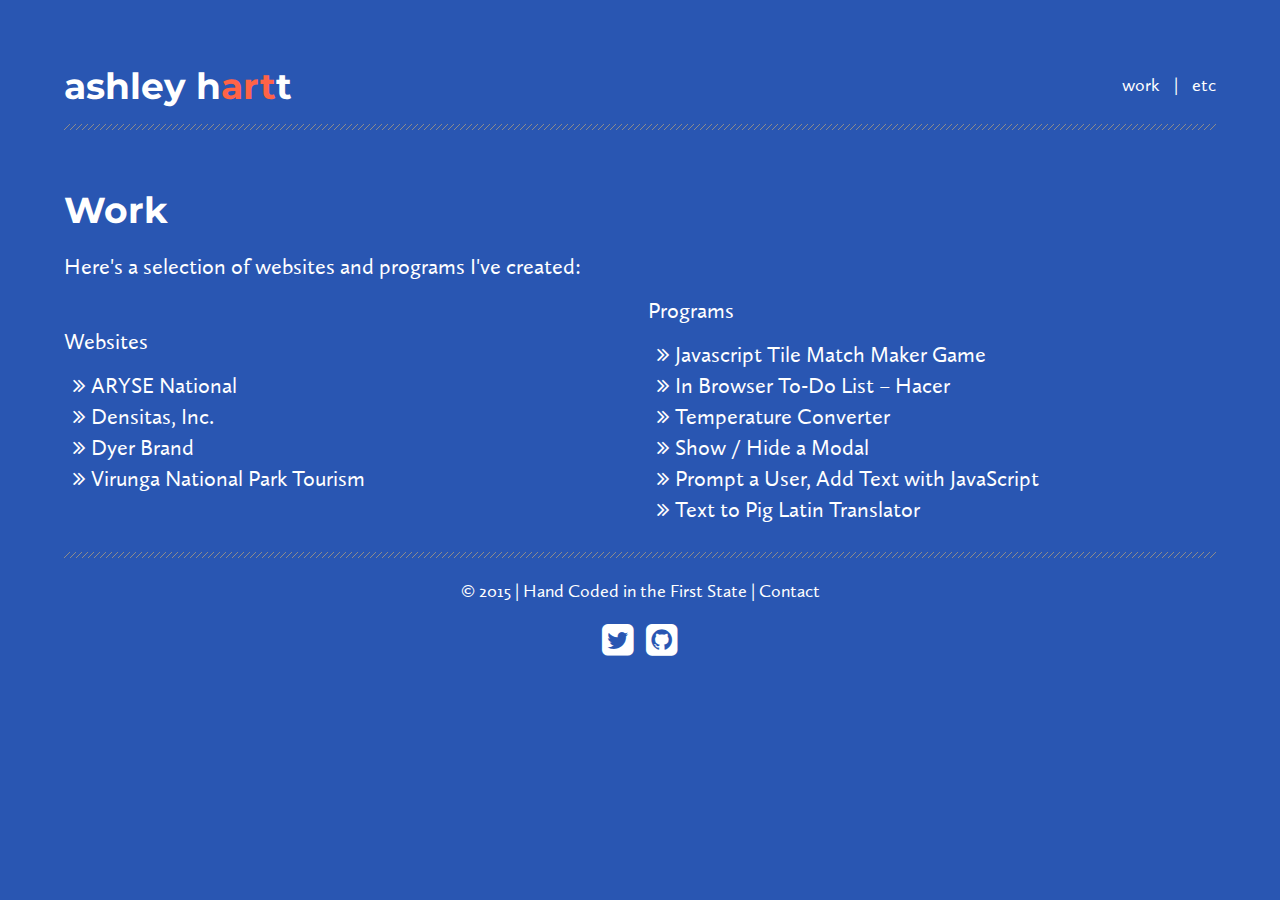
==== commit 1bde9786: "Update default font-family and add tile game" ====
--- a/work.html
+++ b/work.html
@@ -54,6 +54,7 @@
                 <div class="col-lg col-md col-sm col-xs">
                     <p>Programs</p><br>
                 <ul id="work-list">
+                    <li><a href="./projects/tile_match_maker/tile_match.html"> Javascript Tile Match Maker Game</a></li>
                     <li><a href="./projects/to_do/hacer.html"> In Browser To-Do List – Hacer</a></li>
                 	<li><a href="./projects/temp_converter/temp_convert_form.html"> Temperature Converter</a></li>
                     <li><a href="./projects/modal_madness/modal.html"> Show / Hide a Modal</a></li>
--- a/styles/style.css
+++ b/styles/style.css
@@ -55,7 +55,7 @@
 }
 
 h1, h2, h3, h4, h5, h6 {
-	font-family: 'Montserrat';
+	font-family: 'Montserrat', sans-serif;
 	font-weight: 700;
 	font-size: 36px;
 }
@@ -181,6 +181,7 @@
 	color: #ffffff;
 	text-decoration: none;
 	font-size: 18.4px;
+	font-family: "CallunaSans-Regular", sans-serif;
 }
 
 footer p a:hover {
@@ -201,6 +202,7 @@
 h1#logo a#header-home-link {
 	color: #ffffff;
 	text-decoration: none;
+	font-family: 'Montserrat', sans-serif;
 }
 
 ul#work-list {
